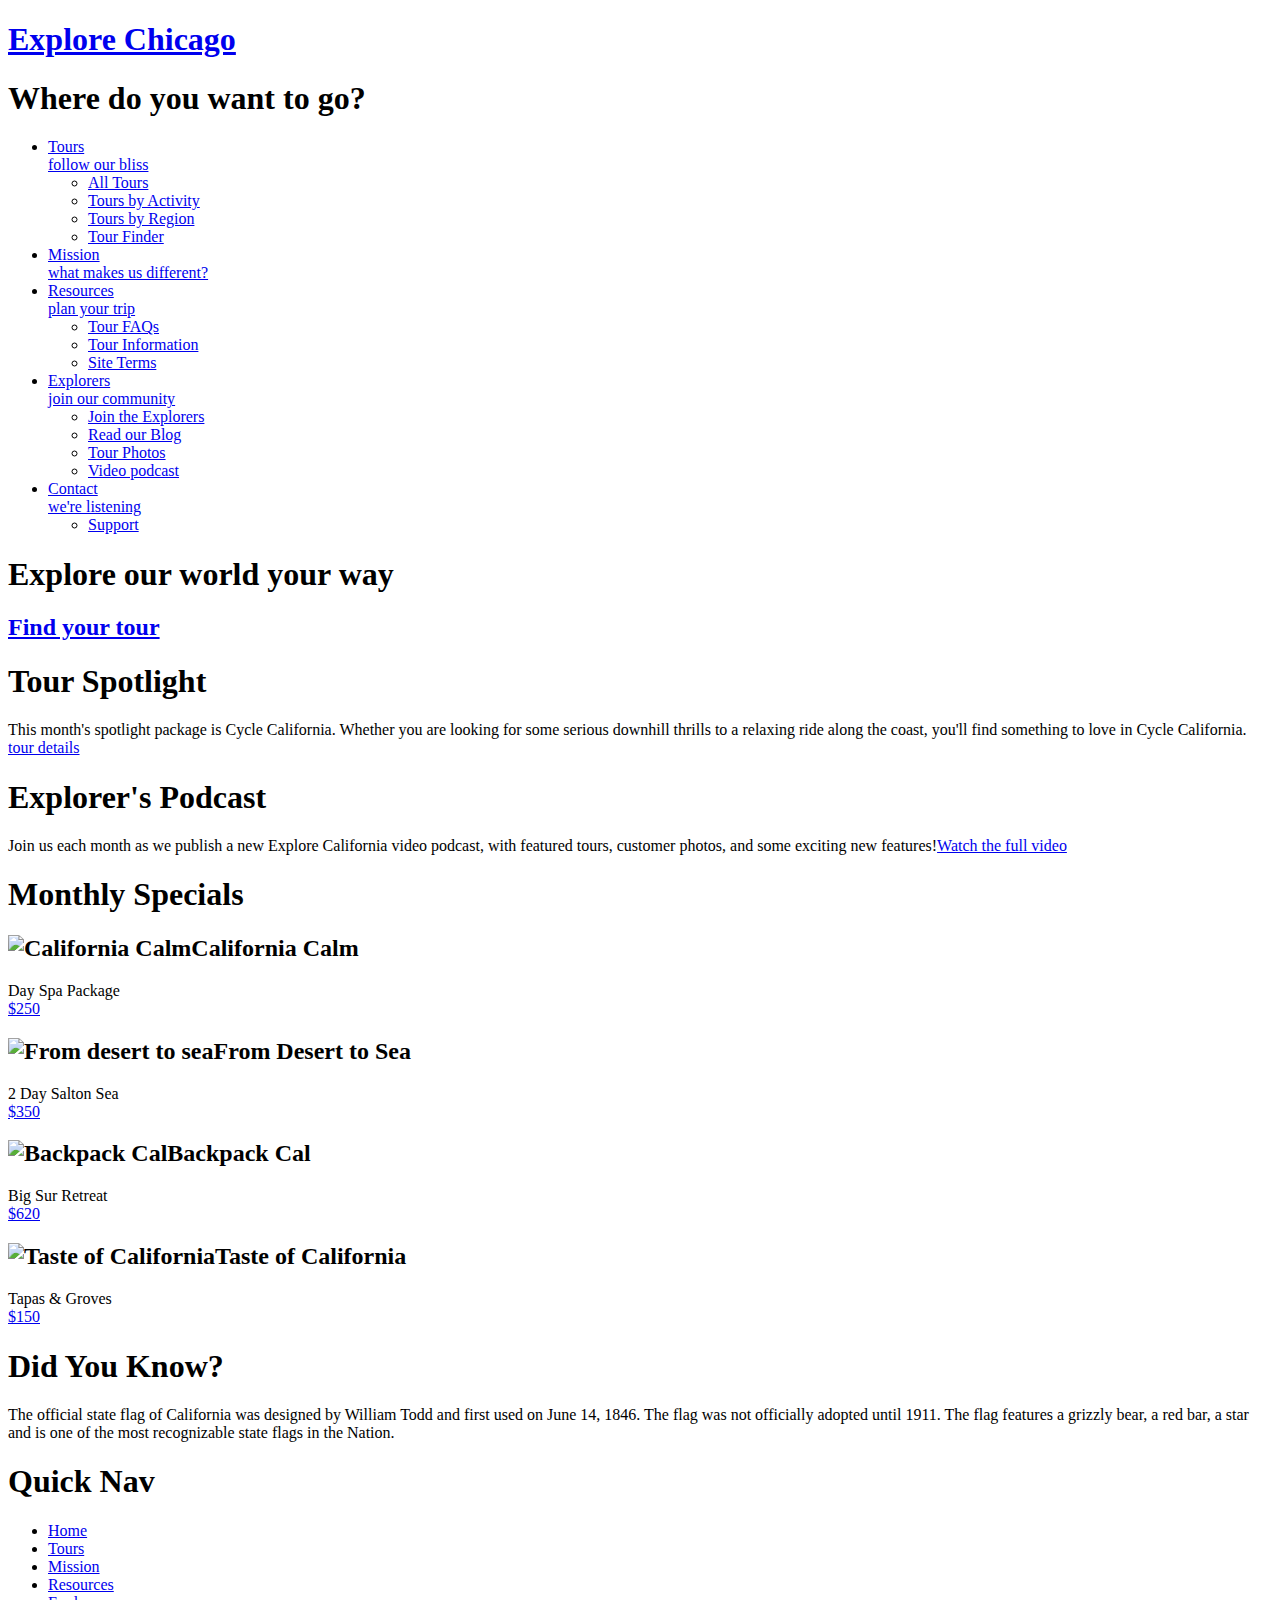
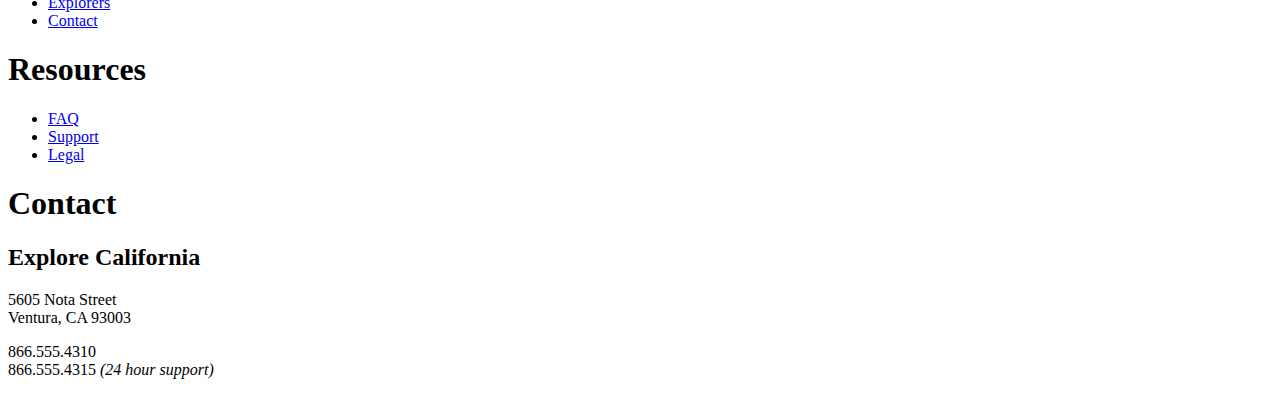
==== index.html @ 36c434b6 "changes Cali to chicago" ====
<!DOCTYPE html PUBLIC "-//W3C//DTD HTML 4.01 Transitional//EN"
   "http://www.w3.org/TR/html4/loose.dtd">
<html lang="en">
  <head>
    <meta http-equiv="Content-Type" content="text/html; charset=utf-8">
    <title>Welcome to Explore California</title>
    <link href="assets/stylesheets/main.css" rel="stylesheet" type="text/css" media="all">
    <script src="assets/javascripts/jquery-1.5.1.min.js"></script>
    <script src="assets/javascripts/jquery-ui-1.8.10.custom.min.js"></script>
    <script src="assets/javascripts/menus.js"></script>
  </head>
  <body id="home">
    <div id="wrapper">

      <div id="mainHeader">
        <a href="index.html" title="home" class="logo">
          <div id="logo">
            <h1>Explore Chicago</h1>
          </div>
        </a>
        <div id="siteNav">
          <h1>Where do you want to go?</h1>
          <ul>
            <li><a href="tours.html" title="Our tours">Tours <br /><span class="tagline">follow our bliss</span></a>
              <ul>
                <li><a href="tours.html" title="Our tours">All Tours</a></li>
                <li><a href="tours.html" title="find tours">Tours by Activity</a></li>
                <li><a href="tours.html" title="find tours">Tours by Region</a></li>
                <li><a href="tours.html" title="find tours">Tour Finder</a></li>
              </ul>
            </li>
            <li><a href="mission.html" title="What we believe">Mission <br /><span class="tagline">what makes us different?</span></a></li>
            <li><a href="resources.html" title="planning resources">Resources <br /><span class="tagline">plan your trip</span></a>
              <ul>
                <li><a href="resources/faq.html" title="Got questions?">Tour FAQs</a></li>
                <li><a href="resources/additional_resources.html" title="additional resources">Tour Information</a></li>
                <li><a href="resources/terms.html" title="terms and conditions">Site Terms</a></li>
              </ul>
            </li>
            <li><a href="explorers.html" title="Our community">Explorers <br /><span class="tagline">join our community</span></a>
              <ul>
                <li><a href="explorers/join.html" title="join our community">Join the Explorers</a></li>
                <li><a href="blog/index.html" title="read our blog!">Read our Blog</a></li>
                <li><a href="explorers/gallery.html" title="contributor photos">Tour Photos</a></li>
                <li><a href="explorers/video.html" title="check out our podcast">Video podcast</a></li>
              </ul>
            </li>
            <li><a href="contact.html" title="contact us">Contact <br /><span class="tagline">we're listening</span></a>
              <ul>
                <li><a href="support.html" title="need help?">Support</a></li>
              </ul>
            </li>
          </ul>
        </div>
      </div>

      <div id="actionCall">
        <h1>Explore our world your way</h1>
        <a href="tours.html" title="Find your tour!"><h2>Find your tour</h2></a>
      </div>

      <div id="contentWrapper">
        <div id="mainContent">
          <div id="mainArticle"> 
            <h1>Tour Spotlight</h1>
            <p class="spotlight">This month's spotlight package is Cycle California. Whether you are looking for some serious downhill thrills to a relaxing ride along the coast, you'll find something to love in Cycle California.<br /> <span class="accent"><a href="tours_cycle.html" title="Cycle California">tour details</a></span></p>
            
            <h1>Explorer's Podcast</h1>
            <p class="videoText">Join us each month as we publish a new Explore California video podcast, with featured tours, customer photos, and some exciting new features!<span class="accent"><a href="explorers/video.html" title="Video Podcast">Watch the full video</a></span></p>
          </div>
        </div>
        
        <div id="secondaryContent">
          <div id="specials" class="callOut">
            <h1>Monthly Specials</h1>
            <h2 class="top"><img src="assets/images/calm_bug.gif" alt="California Calm" width="75" height="75" />California Calm</h2>
            <p>Day Spa Package <br />
              <a href="tours/tour_detail_cycle.html">$250</a></p>
            <h2><img src="assets/images/desert_bug.gif" alt="From desert to sea" width="75" height="75" />From Desert to Sea</h2>
            <p>2 Day Salton Sea <br />
              <a href="tours/tour_detail_cycle.html">$350</a></p>
            <h2><img src="assets/images/backpack_bug.gif" alt="Backpack Cal" width="75" height="41" />Backpack Cal</h2>
            <p>Big Sur Retreat <br />
              <a href="tours/tour_detail_cycle.html">$620</a></p>
            <h2><img src="assets/images/taste_bug.gif" alt="Taste of California" width="75" height="75" />Taste of California</h2>
            <p>Tapas &amp; Groves <br />
              <a href="tours/tour_detail_taste.html">$150</a></p>
          </div>
        
          <div id="trivia" class="callOut">
            <h1>Did You Know?</h1>
            <p>The official state flag of California was designed by William Todd and first used on June 14, 1846. The flag was not officially adopted until 1911. The flag features a grizzly bear, a red bar, a star and is one of the most recognizable state flags in the Nation.</p>
          </div>
        </div>
      </div>
  
      <div id="pageFooter">
        <div id="quickLinks">
          <h1>Quick Nav</h1>
          <ul id="quickNav">
            <li><a href="index.html" title="Our home page">Home</a></li>
            <li><a href="tours.html" title="Explore our tours">Tours</a></li>
            <li><a href="mission.html" title="What we think">Mission</a></li>
            <li><a href="resources.html" title="Guidance and planning">Resources</a></li>
            <li><a href="explorers.html" title="Join our community">Explorers</a></li>
            <li><a href="contact.html" title="Contact and support">Contact</a></li>
          </ul>
        </div>
        <div id="footerResources">
          <h1>Resources</h1>
          <ul id="quickNav">
            <li><a href="resources/faq.html" title="Our home page">FAQ</a></li>
            <li><a href="support.html" title="Need help?">Support</a></li>
            <li><a href="resources/legal.html" title="The fine print">Legal</a></li>
          </ul>
        </div>
        <div id="companyInfo">
          <h1>Contact</h1>
          <h2>Explore California</h2>
          <p>5605 Nota Street<br />
            Ventura, CA 93003</p>
          <p>866.555.4310<br />866.555.4315 <em>(24 hour support)</em></p>
        </div>
      </div>
    </div>
  </body>
</html>
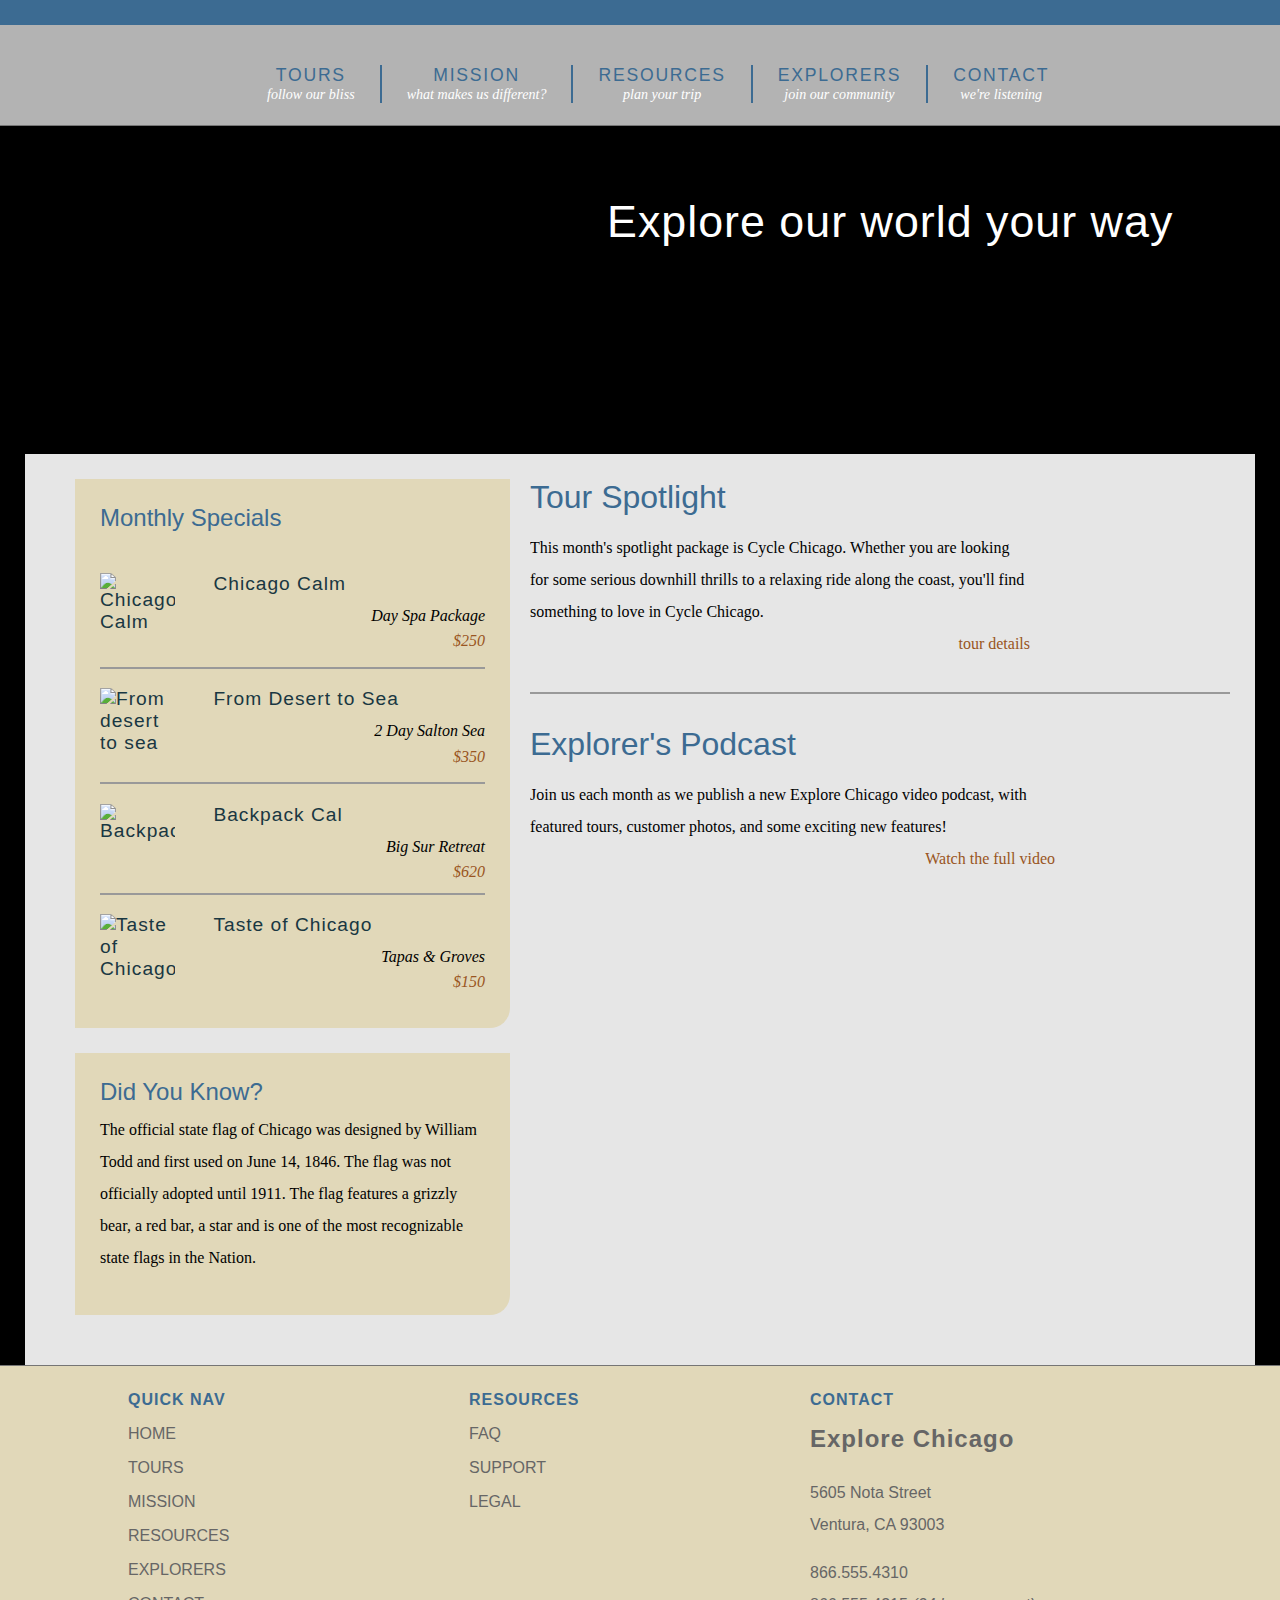
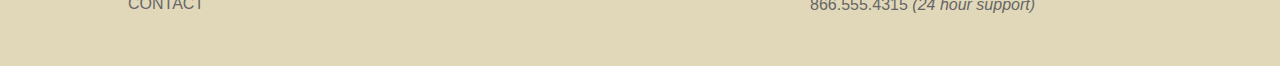
==== commit 3111d792: "chnages cali to chicago" ====
--- a/index.html
+++ b/index.html
@@ -3,7 +3,7 @@
 <html lang="en">
   <head>
     <meta http-equiv="Content-Type" content="text/html; charset=utf-8">
-    <title>Welcome to Explore California</title>
+    <title>Welcome to Explore Chicago</title>
     <link href="assets/stylesheets/main.css" rel="stylesheet" type="text/css" media="all">
     <script src="assets/javascripts/jquery-1.5.1.min.js"></script>
     <script src="assets/javascripts/jquery-ui-1.8.10.custom.min.js"></script>
@@ -63,17 +63,17 @@
         <div id="mainContent">
           <div id="mainArticle"> 
             <h1>Tour Spotlight</h1>
-            <p class="spotlight">This month's spotlight package is Cycle California. Whether you are looking for some serious downhill thrills to a relaxing ride along the coast, you'll find something to love in Cycle California.<br /> <span class="accent"><a href="tours_cycle.html" title="Cycle California">tour details</a></span></p>
+            <p class="spotlight">This month's spotlight package is Cycle Chicago. Whether you are looking for some serious downhill thrills to a relaxing ride along the coast, you'll find something to love in Cycle Chicago.<br /> <span class="accent"><a href="tours_cycle.html" title="Cycle Chicago">tour details</a></span></p>
             
             <h1>Explorer's Podcast</h1>
-            <p class="videoText">Join us each month as we publish a new Explore California video podcast, with featured tours, customer photos, and some exciting new features!<span class="accent"><a href="explorers/video.html" title="Video Podcast">Watch the full video</a></span></p>
+            <p class="videoText">Join us each month as we publish a new Explore Chicago video podcast, with featured tours, customer photos, and some exciting new features!<span class="accent"><a href="explorers/video.html" title="Video Podcast">Watch the full video</a></span></p>
           </div>
         </div>
         
         <div id="secondaryContent">
           <div id="specials" class="callOut">
             <h1>Monthly Specials</h1>
-            <h2 class="top"><img src="assets/images/calm_bug.gif" alt="California Calm" width="75" height="75" />California Calm</h2>
+            <h2 class="top"><img src="assets/images/calm_bug.gif" alt="Chicago Calm" width="75" height="75" />Chicago Calm</h2>
             <p>Day Spa Package <br />
               <a href="tours/tour_detail_cycle.html">$250</a></p>
             <h2><img src="assets/images/desert_bug.gif" alt="From desert to sea" width="75" height="75" />From Desert to Sea</h2>
@@ -82,14 +82,14 @@
             <h2><img src="assets/images/backpack_bug.gif" alt="Backpack Cal" width="75" height="41" />Backpack Cal</h2>
             <p>Big Sur Retreat <br />
               <a href="tours/tour_detail_cycle.html">$620</a></p>
-            <h2><img src="assets/images/taste_bug.gif" alt="Taste of California" width="75" height="75" />Taste of California</h2>
+            <h2><img src="assets/images/taste_bug.gif" alt="Taste of Chicago" width="75" height="75" />Taste of Chicago</h2>
             <p>Tapas &amp; Groves <br />
               <a href="tours/tour_detail_taste.html">$150</a></p>
           </div>
         
           <div id="trivia" class="callOut">
             <h1>Did You Know?</h1>
-            <p>The official state flag of California was designed by William Todd and first used on June 14, 1846. The flag was not officially adopted until 1911. The flag features a grizzly bear, a red bar, a star and is one of the most recognizable state flags in the Nation.</p>
+            <p>The official state flag of Chicago was designed by William Todd and first used on June 14, 1846. The flag was not officially adopted until 1911. The flag features a grizzly bear, a red bar, a star and is one of the most recognizable state flags in the Nation.</p>
           </div>
         </div>
       </div>
@@ -116,7 +116,7 @@
         </div>
         <div id="companyInfo">
           <h1>Contact</h1>
-          <h2>Explore California</h2>
+          <h2>Explore Chicago</h2>
           <p>5605 Nota Street<br />
             Ventura, CA 93003</p>
           <p>866.555.4310<br />866.555.4315 <em>(24 hour support)</em></p>
--- a/assets/stylesheets/main.css
+++ b/assets/stylesheets/main.css
@@ -0,0 +1,842 @@
+@charset "UTF-8";
+
+/*style sheet for Explore Chicago
+
+©2012 lynda.com
+This style sheet may be reused for personal education only
+any reuse, educational or otherwise, without the expressed 
+consent of lynda.com is prohibited.*/
+
+/* -------- color guide ----------
+#3c6b92 : main blue
+#6acce2 : light blue
+#2c566a : teal accent
+#193742 : dark blue
+#e1d8b9 : sand accent
+#cb7d20 : orange accent
+#51341a : brown
+#995522 : dark orange (used for links or high contrast accents)
+#cb202a : red accent (this color does not encode well, use only for small accents)
+#896287 : purple
+*/
+
+/* to jump to a specific section search for the unique character pair at the front of each TOC section 
+  <<<tip, highlight the special character and use the shortcut for Find Selection Cntr/Cmd + Shift + G >> */
+  
+  /* ----- Style sheet TOC ----------------
+      ^1 Global constants
+    ^2 Global classes
+    ^3 Home page layout
+    ^4 Base Layout styles
+    ^5 Region detail styles
+      ^5a Header
+      ^5b Navigation
+      ^5c Main Content
+        ^5d data tables
+        ^5e spotlight region
+        ^5f forms
+      ^5g Secondary Content
+      ^5h Footer
+*/
+
+
+/* ^1 --------------------------- global constants -------------------------*/
+/*limited reset*/
+html, body, div, h1, h2, h3, h4, h5, h6, p, blockquote, address, span, em, strong, img, ol, ul, li {
+  margin: 0;
+  padding: 0;
+  border: 0;
+}
+
+a:link, a:visited {
+  color: #952;
+  text-decoration: none;
+}
+a:hover, a:active {
+  color: #cb7d20;
+  border-bottom: 1px dashed #cb7d20;
+}
+p + h1 {
+  margin-top: 1em;
+  padding-top: 1em;
+  border-top: 2px solid #999;
+}
+p {
+  font-size: 1em;
+  line-height: 2;
+  margin: 0 0 1em;
+}
+
+body {
+  font: 100% Georgia, "Times New Roman", Times, serif;
+  background: #3C6B92;
+}
+
+/* ^2 ------ global classes -------- */
+.clear {
+  clear: both;
+}
+span.accent {
+  display: block;
+  text-align: right;
+}
+#mainContent img.articleImage {
+  display: block;
+  margin: 1em 0;
+}
+.callOut {
+  background: #e1d8b9;
+  padding: 25px;
+  margin-bottom: 25px;
+  -webkit-border-top-left-radius: 0px;
+  -webkit-border-top-right-radius: 0px;
+  -webkit-border-bottom-right-radius: 20px;
+  -webkit-border-bottom-left-radius: 0px;
+  -moz-border-radius-topleft: 0px;
+  -moz-border-radius-topright: 0px;
+  -moz-border-radius-bottomright: 20px;
+  -moz-border-radius-bottomleft: 0px;
+  border-top-left-radius: 0px;
+  border-top-right-radius: 0px;
+  border-bottom-right-radius: 20px;
+  border-bottom-left-radius: 0px;
+  width: 385px;
+}
+/* ^3 ------------- home page specfic layout styles ----------- */
+#home #wrapper {
+  background: #000 url(../images/home_page_back.jpg) no-repeat 0 100px;
+}
+#actionCall {
+  height: 328px;
+  clear: both;
+  border-top: 1px solid #757575;
+}
+#actionCall h1{
+  font: normal 2.8em Helvetica, Arial, sans-serif;
+  color: #fff;
+  text-shadow: 1px 0px 0px #000;
+  filter: dropshadow(color=#000000, offx=1, offy=0); 
+  margin: 70px 0 0 607px;
+  letter-spacing:1px;
+}
+#actionCall a:link, #actionCall a:visited{
+  border: none;
+  width: 285px;
+  height: 55px;
+  background: url(../images/tour_badge.png) no-repeat;
+  display:block;
+  margin: 70px 0 0 783px;
+}
+#actionCall a:hover, #actionCall a:active{
+  background-position: left bottom;
+}
+#actionCall h2{
+  text-indent:-1000em;
+}
+#home #contentWrapper{
+  margin: 0 25px;
+  padding: 25px;
+  background: #fff;
+  background: rgba(255,255,255, 0.9);
+  float: left;
+  width: 1180px;
+}
+#home #mainContent {
+  float: right;
+  width: 700px;
+  padding-right: 0;
+  margin-right: 0;
+}
+#home #secondaryContent {
+  float: left;
+  width: 400px;
+  margin-top: 0;
+}
+#home #mainContent h1, #home #secondaryContent h1 {
+  margin: 1em 0 .5em;
+  padding-top: 2em;
+  border-top: 2px solid #999;
+}
+#home #mainContent h1:first-child, #home #secondaryContent h1:first-child {
+  border: none;
+  padding-top: 0;
+  margin: 0 0 .25em;
+}
+#home #mainContent p + h1 {
+  margin-top: 1em;
+  padding-top: 1em;
+  border-top: 2px solid #999;
+}
+#home #mainContent p {
+  font-size: 1em;
+  line-height: 2;
+  margin: 1em 0;
+}
+#home #mainContent p.spotlight{
+  padding-right: 200px;
+  background: url(../images/cycle_logo.png) no-repeat top right;
+}
+#home video {
+  margin: 1em 0;
+}
+#home p.videoText {
+  width: 525px;
+}
+/* ^4 --------------------- base layout styles ------------------- */
+#wrapper {
+   position: relative;
+  padding: 0;
+  width: 1280px;
+  margin: 25px auto 0;
+  background: #fff;
+  text-align: left;
+  z-index: 1; /*fix for IE menu issues*/
+}
+#mainHeader {
+  position: relative;
+  float: left;
+  z-index: 2; /*fix for IE menu issues*/
+}
+#mainContent {
+  float: right;
+  width: 740px;
+  margin-right: 25px;
+  overflow: hidden;
+}
+#secondaryContent {
+  float: left;
+  margin-top: 150px;
+  width: 440px;
+  padding-left: 25px;
+}
+#pageFooter {
+  background: #e1d8b9;
+  clear:both;
+  overflow: auto;
+  border-top: 1px solid #757575;
+  height: 300px;
+  width: 100%;
+}
+/* ^5----------------------- region-detail styles ------------------------ */
+/*  header  ^5a*/
+
+#mainHeader a.logo:hover {
+  border: none;
+}
+#mainHeader a.logo{
+  width: 192px;
+  height: 237px;
+  display: block;
+  background: url(../images/logo.gif) no-repeat;
+  position: absolute;
+  top: -25px;
+  left: 50px;
+  text-indent: -1000em;
+  z-index: 2000;
+}
+
+/* navigation ^5b*/
+#siteNav h1 {
+  display: none;
+}
+#siteNav ul {
+  list-style: none;
+  padding:0;
+  margin:0;
+  float: left;
+}
+#siteNav > ul {
+  height: 100px;
+  background-color: #b3b3b3;
+  width: 1038px; /*add padding-left for total width*/
+  padding-left: 242px; /*allow logo to clear*/
+}
+#siteNav ul > li {
+  float: left;
+  margin:2.5em 0 0;
+  padding: 0;
+  position: relative;
+}
+#siteNav li a:link, #siteNav li a:visited{
+  display: block;
+  padding: 0 25px;
+  border-right: 2px solid #3c6b92;
+  font: 1.1em Helvetica, Arial, sans-serif;
+  text-transform: uppercase;
+  color: #3c6b92;
+  text-align: center;
+  letter-spacing: .1em;
+}
+#siteNav li a.current, #siteNav li a.current:hover {
+  color: #fff;
+  cursor: default;
+}
+#siteNav li a:hover, #siteNav li a:active{
+  color: #fff;
+  border-bottom: none;
+}
+#siteNav li a:link span.tagline, #siteNav li a:visited span.tagline{
+  font: italic .8em Georgia, "Times New Roman", Times, serif;
+  color: #fff;
+  text-transform: none;
+  padding-top: .5em;
+  letter-spacing: 0;
+}
+#siteNav li:last-child a{
+  border-right: none;
+}
+#siteNav li ul {
+  position: absolute;
+  top: 30px;
+  left: auto;
+  display: none;
+  -webkit-box-shadow: 2px 2px 5px #333;
+  -moz-box-shadow: 2px 2px 5px #333;
+  box-shadow: 2px 2px 5px #333;
+  -moz-border-radius-topleft: 0px;
+  -moz-border-radius-topright: 0px;
+  -moz-border-radius-bottomright: 10px;
+  -moz-border-radius-bottomleft: 10px;
+  border-top-left-radius: 0px;
+  border-top-right-radius: 0px;
+  border-bottom-right-radius: 10px;
+  border-bottom-left-radius: 10px; 
+  width: 100%;
+  background: #fff;
+}
+.no-js #siteNav li:hover ul, .no-js #siteNav li ul:hover{
+  display: block;
+}
+#siteNav li ul li {
+  float:none;
+  padding: 0;
+  margin:0;
+}
+#siteNav li ul a:link, #siteNav li ul a:visited {
+  font:normal .7em Helvetica, Arial, sans-serif;
+  line-height: 2.5em;
+  text-align: center;
+  color: #3c6b92;
+  padding: 0 1em;
+  display:block;
+  border-right: none;
+  letter-spacing: 0;
+  border-bottom: 1px solid #3c6b92;
+}
+#siteNav li ul a:hover, #siteNav li ul a:active {
+  color: #fff;
+  background: #3c6b92;
+}
+/* mainContent ^5c */
+#mainContent #contentHeader {
+  margin-bottom: 6em;
+}
+/* keep headlines the same when crumbs are present */
+#wrapper #mainContent div.hasCrumbs {
+  margin-bottom: 4em;
+}
+#mainContent #contentHeader h1 {
+  font: normal 1.2em Helvetica, Helvetica, Arial, sans-serif;
+  padding-bottom: .1em;
+  letter-spacing: 1px;
+  border-bottom: 2px solid #3c6b92;
+  color: #3c6b92;
+  margin-top: 1.6em;
+}
+#mainContent #contentHeader #subLinks {
+  display: none;
+}
+#mainContent h2{
+  font: normal 1.4em Helvetica, Helvetica, Arial, sans-serif;
+  color: #3c6b92;
+  margin: 1em 0 0;
+}
+#mainContent h3{
+  font: bold 1.2em Helvetica, Helvetica, Arial, sans-serif;
+  color: #3c6b92;
+  margin: 1em 0 0;
+}
+#mainContent #mainArticle {
+  margin-bottom: 50px;
+  float: left;
+}
+#mainContent #mainArticle pre {
+  font-family: "Lucida Sans Unicode", "Lucida Grande", sans-serif;
+  font-size: .9em;
+  padding: 25px;
+  background: #eee;
+  border: 1px solid #ccc;
+  margin-left: 25px;
+  -webkit-border-top-left-radius: 0px;
+  -webkit-border-top-right-radius: 0px;
+  -webkit-border-bottom-right-radius: 20px;
+  -webkit-border-bottom-left-radius: 0px;
+  -moz-border-radius-topleft: 0px;
+  -moz-border-radius-topright: 0px;
+  -moz-border-radius-bottomright: 20px;
+  -moz-border-radius-bottomleft: 0px;
+  border-top-left-radius: 0px;
+  border-top-right-radius: 0px;
+  border-bottom-right-radius: 20px;
+  border-bottom-left-radius: 0px;
+  display: block;
+}
+#mainContent #mainArticle .multiCol {
+  -moz-column-count: 2;
+  -moz-column-gap: 25px;
+  -webkit-column-count: 2;
+  -webkit-column-gap: 25px;
+  column-count: 2;
+  column-gap: 25px;
+}
+#mainContent #mainArticle h1{
+  font: normal 2em Helvetica, Arial, sans-serif;
+  color: #3c6b92;
+  margin: 1.2em 0 .2em;
+}
+#mainContent #mainArticle #supportOptions h2{
+  font: normal 1.4em Helvetica, Arial, sans-serif;
+  color: #2c566a;
+}
+#mainContent #mainArticle h2 span.tourCost {
+  font-size: .8em;
+  color: #666;
+  font-style: italic;
+  margin-top: .5em;
+  display: block;
+  border-bottom: 1px solid #666;
+  padding-bottom: .25em;
+  margin-bottom: 1em;
+}
+#mainContent #mainArticle ul {
+  list-style: none;
+  margin: 1em 0;
+  padding: 0;
+}
+#mainContent #mainArticle ul ul{
+  margin: 1.4em 0 1em 0;
+}
+#mainContent #mainArticle li {
+  margin: 0 0 1.2em 2.4em;
+  padding: 0 0 0 24px;
+  background: url(../images/star_bullet.gif) no-repeat 0 2px;
+  font-size: 1em;
+  color: #51341a;
+}
+#mainContent #mainArticle li li{
+  font-size: 100%;
+  margin-bottom: .7em;
+}
+#mainContent #mainArticle ul.faqNav{
+  -moz-column-count: 3;
+    -moz-column-gap: 16px;
+    -webkit-column-count: 3;
+    -webkit-column-gap: 16px;
+    column-count: 3;
+    column-gap: 16px;
+   padding: 0;
+   width: 650px;
+}
+#mainContent #mainArticle ul.faqNav li{
+  background: none;
+  padding: 0;
+  font-size: .8em;
+}
+#mainContent #mainArticle ul.faqNav a{
+  background: #cb7d20;
+  padding: 5px;
+  font-family: Helvetica, Arial, sans-serif;
+  color: #fff;
+  width: 100%;
+  display: block;
+  text-align: center;
+}
+#mainContent #mainArticle ul.faqNav a:hover{
+  background: #952;
+  border: none;
+}
+#mainContent div.tourDescription {
+  border-top: 2px solid #2c566a;
+  float: left;
+  clear: left;
+  padding: 10px 0;
+  margin-bottom: 15px;
+}
+#mainContent .tourDescription h2 {
+  font-size: 1.6em;
+  color: #193742;
+  font-weight: bold;
+  margin-bottom: .5em;
+  clear: right;
+}
+#mainContent .tourDescription h3.price {
+  font-size: 1.2em;
+  font-family: Georgia, "Times New Roman", Times, serif;
+  color: #666;
+  font-weight: normal;
+  font-style: italic;
+  text-align: right;
+  clear: right;
+  margin: -1.6em 0 1em;
+}
+#mainContent .tourDescription p {
+  font-size: .9em;
+  line-height: 2;
+}
+#mainContent .tourDescription span.option {
+  font-weight: bold;
+  text-align: right;
+  display:block;
+}
+#mainContent .tourDescription img {
+  float: left;
+  padding: 10px 10px 10px 0;
+}
+#mainContent .tourDescription a.more {
+  display:block;
+  float: right;
+  width: 95px;
+  height: 30px;
+  background: url(../images/more_bug.gif) no-repeat left top;
+  text-indent: -1000em;
+  margin: 15px 0 0 15px;
+}
+#mainContent a.book {
+  display:block;
+  float: right;
+  width: 95px;
+  height: 30px;
+  background: url(../images/book_bug.gif) no-repeat left top;
+  text-indent: -1000em;
+  margin: 15px 0 0 15px;
+}
+#mainContent a.detail {
+  float: left;
+}
+#mainContent .tourDescription a.more:hover,#mainContent a.book:hover{
+  background-position: right top;
+  border: none;
+}
+#mainContent #mainArticle dl.faq {
+  margin-bottom: 1em;
+  padding-bottom: 1em;
+  border-bottom: 1px solid #999;
+}
+#mainContent #mainArticle dl.faq dt {
+  font: normal bold .9em Helvetica, Arial, sans-serif;
+  padding: 0;
+  margin: 1em 0 .5em;
+  color: #333;
+  letter-spacing: 1px;
+}
+#mainContent #mainArticle dl.faq dd {
+  font-size: .9em;
+  line-height: 1.4;
+  color: #333;
+  text-align: justify;
+  margin: 0;
+  padding: 0 0 0 2em;
+}
+#mainContent #mainArticle p a.top {
+  text-align: right;
+  padding-left: 30px;
+  background: url(../images/return_top.gif) no-repeat;
+  line-height: 20px;
+  float: right;
+}
+#mainContent #mainArticle p a.top:hover {
+  border: none;
+  color: #333;
+}
+/* data tables ^5d */
+/*simple tables*/
+#mainContent table.simple {
+  width: 90%;
+  background: #c3cebc;
+  border: none;
+  margin: 1em 0 1em;
+  border: 1px solid #666;
+  border-collapse: collapse;
+}
+#mainContent table.small {
+  width: 60%;
+  border: none;
+  margin: 1em 0 1em;
+}
+#mainContent table.simple thead{
+  background: #555;
+  border-bottom: 1px solid #000;
+}
+#mainContent table.simple thead th{
+  font-size: .8em;
+  font-weight: normal;
+  text-align: left;
+  padding: 0 10px;
+  line-height: 2.6em;
+  color: #fff;
+}
+#mainContent table.simple caption {
+  text-transform: uppercase;
+  font-weight: bold;
+  font-size: 1.2em;
+  text-align: left;
+  font-family: Helvetica, Arial, sans-serif;
+}
+#mainContent table.simple caption time {
+  font-size: .6em;
+  font-style: italic;
+  text-align: right;
+  text-transform: lowercase;
+  position: relative;
+  right: 0;
+  top: -1.4em;
+  display: block;
+}
+
+#mainContent table.simple th, #mainContent table.simple td {
+  font-family: Helvetica, Helvetica, Arial, sans-serif;
+  font-size: .8em;
+  padding-left: 1em;
+  text-align: left;
+  line-height: 3;
+}
+#mainContent table.simple td {
+  border: 1px solid #666;
+}
+#mainContent table.small td {
+  border: none;
+}
+#mainContent table.simple tr:nth-child(odd) {
+  background: #e1d8b9;
+}
+/*complex tables*/
+#mainContent table.complex {
+  width: 95%;
+  margin: 1em auto 1em;
+  font-family: Helvetica, Helvetica, Arial, sans-serif;
+  font-size: 0.9em;
+  border-collapse: collapse;
+  border: 1px solid #333;
+  background: #e1d8b9;
+}
+#mainContent table.complex caption {
+  text-transform: uppercase;
+  font-weight: bold;
+  font-size: 1.2em;
+  text-align: left;
+  font-family: Helvetica, Arial, sans-serif;
+}
+#mainContent table.complex th{
+  font-size: 1em;
+  font-weight: normal;
+  text-align: left;
+  padding: 0 10px;
+  line-height: 2.6em;
+  color: #FFF;
+  background: #555;
+  border-bottom: 1px solid #000;
+}
+#mainContent table.complex thead {
+  background: url(../images/thead_back.gif) repeat-x left top;
+  height: 40px;
+}
+#mainContent table.complex thead th {
+  background: none;
+  color: #000;
+  text-align:left;
+  border: 1px solid #333;
+}
+#mainContent table.complex td {
+  padding: 0 10px;
+  border: 1px solid #333;
+  font-size: .8em;
+}
+
+#mainContent #trailType, #mainContent #trailPath, #mainContent #trailRating {
+  background: #fff;
+}
+/* form styling ^5f */
+#mainContent #mainArticle form p {
+  color: #193742;
+  margin: 0 0 20px 20px;
+}
+#mainContent #mainArticle form p.subHead {
+  margin: 0 0 0 20px;
+  clear: both;
+}
+#mainContent #mainArticle form label.subHead {
+  display: block;
+  float: none;
+  margin: 0;
+  width: auto;
+}
+#mainContent form {
+  font: normal .9em Arial, Helvetica, sans-serif;
+  color: #193742;
+}
+#mainContent fieldset {
+  padding: 40px 20px 20px 20px;
+  margin: 0 0 2em;
+  background-color: #e1d8b9;
+  width: 650px;
+  border: none;
+  position: relative;
+  -webkit-border-top-left-radius: 20px;
+  -webkit-border-top-right-radius: 0px;
+  -webkit-border-bottom-right-radius: 0px;
+  -webkit-border-bottom-left-radius: 0px;
+  -moz-border-radius-topleft: 20px;
+  -moz-border-radius-topright: 0px;
+  -moz-border-radius-bottomright: 0px;
+  -moz-border-radius-bottomleft: 0px;
+  border-top-left-radius: 20px;
+  border-top-right-radius: 0px;
+  border-bottom-right-radius: 0px;
+  border-bottom-left-radius: 0px;
+}
+#mainContent fieldset legend {
+  padding: 0;
+  margin: 0;
+  color: #51341a;
+}
+#mainContent legend strong {
+  position: absolute;
+  margin-left: 20px;
+  margin-top: 10px;
+  font-size: 1.2em;
+}
+#mainContent input[type="text"], #mainContent input[type="email"],#mainContent input[type="password"],#mainContent input[type="tel"],#mainContent input[type="url"]{
+  width: 350px;
+  padding-right: 25px;
+}
+#mainContent textarea {
+  width: 500px;
+  height: 150px;
+}
+#mainContent form label{
+  width: 80px;
+  float: left;
+  clear: left;
+  margin-right: .50em;
+}
+#mainContent form label.inline {
+  width: auto;
+  float: none;
+}
+
+#mainContent #mainArticle form ol{
+  list-style:none;
+  margin: 0;
+  padding: 0;
+}
+#mainContent #mainArticle form li {
+  background: none;
+  margin: 0;
+  padding: 0;
+}
+#mainContent form input[required]{
+  border-right: 4px solid #cb202a;
+}
+/*contact form*/
+#mainContent form#frmContact .col1 {
+  float: left;
+  padding-left: 20px;
+  margin-right: 20px;
+  width: 160px;
+  margin-bottom: 1em;
+}
+#mainContent form#frmContact .col2, #mainContent form#frmContact .col3 {
+  float: left;
+  margin-right: 20px;
+  width: 170px;
+}
+#mainContent form#frmContact div p {
+  margin: 0 0 .5em 0;
+}
+#mainContent form#frmContact div label {
+  font-size: .9em;
+  display: inline;
+  float: none;
+}
+/* secondaryContent ^5g */
+#secondaryContent h1 {
+  font: normal 1.5em Helvetica, Arial, sans-serif;
+  font-weight: normal;
+  color: #3c6b92;
+  padding-bottom: .1em;
+  margin-bottom: 1em;
+  border-bottom: 2px solid #3c6b92;
+}
+#secondaryContent #specials h2 {
+  font-size: 1.2em;
+  font-family: Helvetica, Arial, sans-serif;
+  color: #193742;
+  margin-bottom: 0;
+  border-top: 2px solid #999;
+  padding-top: 1em;
+  font-weight: normal;
+  clear: both;
+  letter-spacing:1px;
+}
+#secondaryContent #specials h2.top {
+  border:none;
+  margin-top: 1em;
+}
+#secondaryContent #specials p {
+  font-style: italic;
+  text-align: right;
+  margin: .5em 0;
+  line-height: 1.6;
+}
+#secondaryContent #specials img {
+  float: left;
+  padding-bottom: 1em;
+  padding-right: 2em;
+}
+/* footer region ^5h */  
+#pageFooter div {
+  float: left;
+  width: 341px;
+  padding-top: 25px;
+}
+#pageFooter div:first-child {
+  margin-left: 128px;
+}
+#pageFooter div h1{
+  font-family: Helvetica, Arial, sans-serif;
+  font-size: 1em;
+  letter-spacing:1px;
+  color: #3c6b92;
+  text-transform: uppercase;
+  margin-bottom: 1em;
+}
+#pageFooter div h2{
+  font-family: Helvetica, Arial, sans-serif;
+  font-size: 1.5em;
+  letter-spacing:1px;
+  color: #666;
+  margin-bottom: 1em;
+}
+#pageFooter div p{
+  font-family: Helvetica, Arial, sans-serif;
+  font-size: 1em;
+  margin-bottom: 1em;
+  color: #666;
+}
+#pageFooter div ul{
+  list-style: none;
+  margin: 0;
+  padding:0;
+}
+#pageFooter div li {
+  margin-bottom: 1em;
+}
+#pageFooter div li a:link, #pageFooter div li a:visited {
+  font-family: Helvetica, Arial, sans-serif;
+  text-transform: uppercase;
+  color: #666;
+}
+#pageFooter div li a:hover, #pageFooter div li a:active {
+  color: #fff;
+  border: none;
+}
